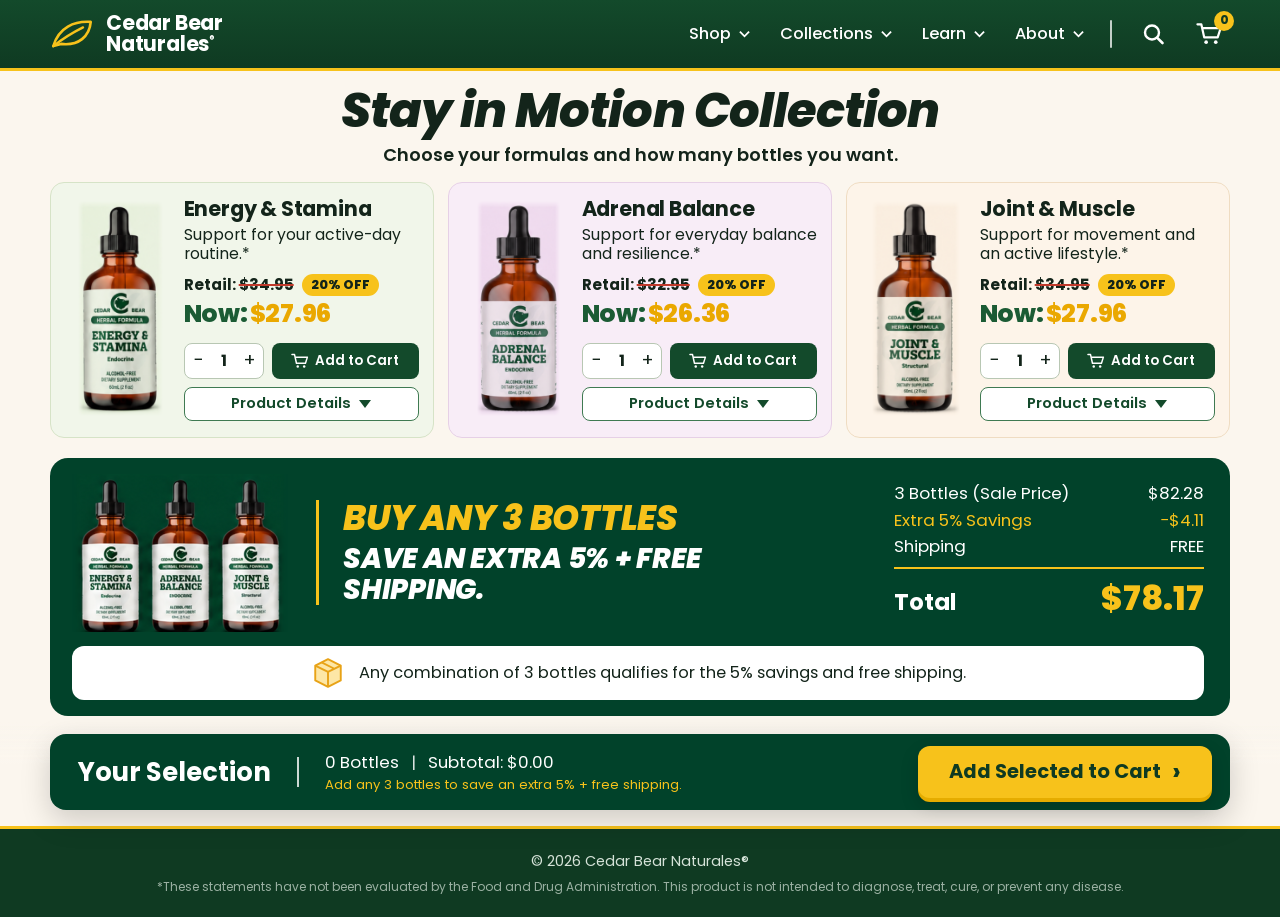
==== collection.html @ e2e38e6c "Cedar Bear Naturales landing page and Stay in Motion collection page - Landing page with hero, produ" ====
<!doctype html>
<html lang="en">
<head>
<meta charset="utf-8">
<meta name="viewport" content="width=device-width, initial-scale=1">
<title>Stay in Motion Collection – Cedar Bear Naturales</title>
<meta name="description" content="Choose your Stay in Motion formulas and how many bottles you want. Buy any 3 bottles and save an extra 5% plus free shipping.">
<link rel="preconnect" href="https://fonts.googleapis.com">
<link rel="preconnect" href="https://fonts.gstatic.com" crossorigin>
<link href="https://fonts.googleapis.com/css2?family=Poppins:ital,wght@0,400;0,500;0,600;0,700;0,800;1,700;1,800&display=swap" rel="stylesheet">
<link rel="stylesheet" href="styles.css">
<link rel="stylesheet" href="collection.css">
</head>
<body class="shop-page">

<!-- ============ HEADER ============ -->
<header class="site-header shop-header">
  <div class="container header-inner">
    <a href="index.html" class="logo logo-stack" aria-label="Cedar Bear Naturales home">
      <svg class="logo-leaf" viewBox="0 0 40 28" aria-hidden="true">
        <path d="M3 25 C 8 8, 22 2, 37 3 C 36 16, 26 25, 10 23 Z" fill="none" stroke="currentColor" stroke-width="2.4" stroke-linejoin="round"/>
        <path d="M3 25 C 12 18, 20 13, 30 8" fill="none" stroke="currentColor" stroke-width="2.2" stroke-linecap="round"/>
      </svg>
      <span>Cedar Bear<br>Naturales<sup>®</sup></span>
    </a>

    <nav id="main-nav" class="main-nav" aria-label="Main">
      <ul>
        <li class="has-dropdown">
          <button class="nav-link" aria-expanded="false">Shop <svg class="chev" viewBox="0 0 12 8" aria-hidden="true"><path d="M1 1.5l5 5 5-5" fill="none" stroke="currentColor" stroke-width="2"/></svg></button>
          <ul class="dropdown">
            <li><a href="#collection-top">All Products</a></li>
            <li><a href="#energy" data-open="energy">Energy &amp; Stamina</a></li>
            <li><a href="#adrenal" data-open="adrenal">Adrenal Balance</a></li>
            <li><a href="#joint" data-open="joint">Joint &amp; Muscle</a></li>
          </ul>
        </li>
        <li class="has-dropdown">
          <button class="nav-link" aria-expanded="false">Collections <svg class="chev" viewBox="0 0 12 8" aria-hidden="true"><path d="M1 1.5l5 5 5-5" fill="none" stroke="currentColor" stroke-width="2"/></svg></button>
          <ul class="dropdown">
            <li><a href="#collection-top">Stay in Motion</a></li>
            <li><a href="index.html#products">Active-Day Favorites</a></li>
            <li><a href="#bundle">Bundle &amp; Save</a></li>
          </ul>
        </li>
        <li class="has-dropdown">
          <button class="nav-link" aria-expanded="false">Learn <svg class="chev" viewBox="0 0 12 8" aria-hidden="true"><path d="M1 1.5l5 5 5-5" fill="none" stroke="currentColor" stroke-width="2"/></svg></button>
          <ul class="dropdown">
            <li><a href="#energy" data-open="energy">Ingredients &amp; Suggested Use</a></li>
            <li><a href="#bundle">How the 3-Bottle Bundle Works</a></li>
          </ul>
        </li>
        <li class="has-dropdown">
          <button class="nav-link" aria-expanded="false">About <svg class="chev" viewBox="0 0 12 8" aria-hidden="true"><path d="M1 1.5l5 5 5-5" fill="none" stroke="currentColor" stroke-width="2"/></svg></button>
          <ul class="dropdown">
            <li><a href="index.html#about">Our Story</a></li>
            <li><a href="index.html">Home</a></li>
          </ul>
        </li>
      </ul>
    </nav>

    <div class="header-actions">
      <span class="header-divider" aria-hidden="true"></span>
      <button class="icon-btn search-toggle" id="search-toggle" aria-label="Search products" aria-expanded="false" aria-controls="search-bar">
        <svg viewBox="0 0 24 24" aria-hidden="true"><circle cx="10.5" cy="10.5" r="7" fill="none" stroke="currentColor" stroke-width="2.4"/><path d="M15.8 15.8L21 21" stroke="currentColor" stroke-width="2.6" stroke-linecap="round"/></svg>
      </button>
      <button class="icon-btn cart-toggle" id="cart-toggle" aria-label="Cart, 0 items" aria-expanded="false" aria-controls="mini-cart">
        <svg viewBox="0 0 28 24" aria-hidden="true"><path d="M1.5 2h4l3 13.5h14l3-9.5H7.2" fill="none" stroke="currentColor" stroke-width="2.3" stroke-linejoin="round" stroke-linecap="round"/><circle cx="10.5" cy="20.5" r="1.9" fill="currentColor"/><circle cx="20.5" cy="20.5" r="1.9" fill="currentColor"/></svg>
        <span class="cart-count" id="cart-count">0</span>
      </button>
      <button class="menu-toggle" aria-label="Open menu" aria-expanded="false" aria-controls="main-nav">
        <span></span><span></span><span></span>
      </button>
    </div>
  </div>

  <!-- Search bar -->
  <div class="search-bar" id="search-bar" hidden>
    <div class="container search-inner">
      <svg viewBox="0 0 24 24" aria-hidden="true"><circle cx="10.5" cy="10.5" r="7" fill="none" stroke="currentColor" stroke-width="2.4"/><path d="M15.8 15.8L21 21" stroke="currentColor" stroke-width="2.6" stroke-linecap="round"/></svg>
      <input type="search" id="search-input" placeholder="Search formulas or ingredients (e.g. turmeric, ginkgo)…" aria-label="Search formulas or ingredients">
      <button class="search-close" id="search-close" aria-label="Close search">×</button>
    </div>
  </div>

  <!-- Mini cart -->
  <div class="mini-cart" id="mini-cart" hidden>
    <div class="mc-head">
      <strong>Your Cart</strong>
      <button class="mc-close" id="mc-close" aria-label="Close cart">×</button>
    </div>
    <ul class="mc-list" id="mc-list"></ul>
    <p class="mc-empty" id="mc-empty">Your cart is empty.</p>
    <div class="mc-totals" id="mc-totals"></div>
    <button class="btn btn-yellow mc-checkout" id="mc-checkout">Checkout <span class="arrow">›</span></button>
  </div>
</header>

<main id="collection-top">
  <!-- ============ INTRO ============ -->
  <section class="shop-intro container">
    <h1>Stay in Motion Collection</h1>
    <p>Choose your formulas and how many bottles you want.</p>
  </section>

  <!-- ============ PRODUCTS ============ -->
  <div class="shop-grid container" id="shop-grid">

    <!-- Energy & Stamina -->
    <article class="shop-card tint-energy" id="energy" data-product="energy" data-col="1">
      <div class="sc-media"><img src="images/bottle-energy.png" alt="Energy &amp; Stamina herbal formula, 2 fl oz bottle" width="98" height="246"></div>
      <div class="sc-body">
        <h2 class="sc-title">Energy &amp; Stamina</h2>
        <p class="sc-short">Support for your active-day routine.*</p>
        <p class="sc-long">Alcohol-free herbal liquid formula made with Gotu Kola, Ginkgo, Guarana, Ashwagandha and other herbs.</p>
        <ul class="sc-specs">
          <li><b>Supports:</b> Exercise &amp; Endurance</li>
          <li><b>Body System:</b> Endocrine</li>
          <li><b>Action:</b> Activating</li>
        </ul>
        <div class="sc-price">
          <span class="sc-retail">Retail: <s>$34.95</s></span>
          <span class="off-pill">20% OFF</span>
          <span class="sc-now">Now:<b>$27.96</b></span>
        </div>
        <div class="sc-actions">
          <div class="stepper">
            <button type="button" class="step-minus" aria-label="Decrease Energy &amp; Stamina quantity">−</button>
            <input type="number" class="step-input" value="1" min="1" max="12" aria-label="Energy &amp; Stamina quantity">
            <button type="button" class="step-plus" aria-label="Increase Energy &amp; Stamina quantity">+</button>
          </div>
          <button type="button" class="btn add-btn">
            <svg viewBox="0 0 28 24" aria-hidden="true"><path d="M1.5 2h4l3 13.5h14l3-9.5H7.2" fill="none" stroke="currentColor" stroke-width="2.3" stroke-linejoin="round" stroke-linecap="round"/><circle cx="10.5" cy="20.5" r="1.9" fill="currentColor"/><circle cx="20.5" cy="20.5" r="1.9" fill="currentColor"/></svg>
            Add to Cart
          </button>
        </div>
        <button type="button" class="details-btn" aria-expanded="false" aria-controls="details-energy">Product Details <span class="tri" aria-hidden="true"></span></button>
      </div>
    </article>
    <section class="details-panel tint-energy" id="details-energy" data-col="1" aria-label="About Energy &amp; Stamina" hidden>
      <div class="dp-media"><img src="images/bottle-energy.png" alt="" width="98" height="246"></div>
      <div class="dp-body">
        <h3>About Energy &amp; Stamina</h3>
        <p class="dp-lead">Alcohol-free herbal liquid formula made with Gotu Kola, Ginkgo, Guarana, Ashwagandha, and other herbs.</p>
        <ul class="dp-specs">
          <li><b>Supports:</b> Exercise &amp; Endurance</li>
          <li><b>Body System:</b> Endocrine</li>
          <li><b>Action:</b> Activating</li>
          <li><b>Size:</b> 2 Fl Oz</li>
        </ul>
        <h4>Ingredients</h4>
        <p>Gotu Kola Herb; Ginkgo Leaf; Guarana Seed; Ashwagandha Root; Yerba Maté Leaf; Hawthorn Leaf; Green Tea Leaf; Eleuthero Root; Bupleurum Root; Tongkat Ali Root.</p>
        <h4 class="h4-sm">Other Ingredients</h4>
        <p>USP Grade Vegetable Glycerin, Purified Water.</p>
        <h4>Suggested Use</h4>
        <p>1.23 mL, 1 to 3 times daily, as needed. Shake well.</p>
        <h4 class="h4-sm">Note</h4>
        <p>Do not use while pregnant. Consult your healthcare provider if you are taking medication or have a medical condition.</p>
      </div>
    </section>

    <!-- Adrenal Balance -->
    <article class="shop-card tint-adrenal" id="adrenal" data-product="adrenal" data-col="2">
      <div class="sc-media"><img src="images/bottle-adrenal.png" alt="Adrenal Balance herbal formula, 2 fl oz bottle" width="102" height="266"></div>
      <div class="sc-body">
        <h2 class="sc-title">Adrenal Balance</h2>
        <p class="sc-short">Support for everyday balance and resilience.*</p>
        <p class="sc-long">Alcohol-free herbal liquid formula for the endocrine system.</p>
        <ul class="sc-specs">
          <li><b>Supports:</b> Stress</li>
          <li><b>Body System:</b> Endocrine/Adrenal</li>
          <li><b>Action:</b> Building</li>
        </ul>
        <div class="sc-price">
          <span class="sc-retail">Retail: <s>$32.95</s></span>
          <span class="off-pill">20% OFF</span>
          <span class="sc-now">Now:<b>$26.36</b></span>
        </div>
        <div class="sc-actions">
          <div class="stepper">
            <button type="button" class="step-minus" aria-label="Decrease Adrenal Balance quantity">−</button>
            <input type="number" class="step-input" value="1" min="1" max="12" aria-label="Adrenal Balance quantity">
            <button type="button" class="step-plus" aria-label="Increase Adrenal Balance quantity">+</button>
          </div>
          <button type="button" class="btn add-btn">
            <svg viewBox="0 0 28 24" aria-hidden="true"><path d="M1.5 2h4l3 13.5h14l3-9.5H7.2" fill="none" stroke="currentColor" stroke-width="2.3" stroke-linejoin="round" stroke-linecap="round"/><circle cx="10.5" cy="20.5" r="1.9" fill="currentColor"/><circle cx="20.5" cy="20.5" r="1.9" fill="currentColor"/></svg>
            Add to Cart
          </button>
        </div>
        <button type="button" class="details-btn" aria-expanded="false" aria-controls="details-adrenal">Product Details <span class="tri" aria-hidden="true"></span></button>
      </div>
    </article>
    <section class="details-panel tint-adrenal" id="details-adrenal" data-col="2" aria-label="About Adrenal Balance" hidden>
      <div class="dp-media"><img src="images/bottle-adrenal.png" alt="" width="102" height="266"></div>
      <div class="dp-body">
        <h3>About Adrenal Balance</h3>
        <p class="dp-lead">Alcohol-free herbal liquid formula for the endocrine system.</p>
        <ul class="dp-specs">
          <li><b>Supports:</b> Stress</li>
          <li><b>Body System:</b> Endocrine and Adrenal</li>
          <li><b>Action:</b> Building</li>
          <li><b>Size:</b> 2 Fl Oz</li>
        </ul>
        <h4>Ingredients</h4>
        <p>Astragalus Root; Wood Betony Herb; Ginkgo Leaf; Eleuthero Root; Gotu Kola Herb; Rhodiola Root; Licorice Root; Lavender Flower; Spearmint Leaf; Passionflower Leaf.</p>
        <h4 class="h4-sm">Other Ingredients</h4>
        <p>USP Grade Vegetable Glycerin, Purified Water.</p>
        <h4>Suggested Use</h4>
        <p>¼ tsp (1.23 mL) 1 to 3 times a day, or as needed. Shake well.</p>
        <h4 class="h4-sm">Note</h4>
        <p>Consult your healthcare provider before use if you are pregnant, nursing, taking medication, or have a medical condition.</p>
      </div>
    </section>

    <!-- Joint & Muscle -->
    <article class="shop-card tint-joint" id="joint" data-product="joint" data-col="3">
      <div class="sc-media"><img src="images/bottle-joint.png" alt="Joint &amp; Muscle herbal formula, 2 fl oz bottle" width="98" height="240"></div>
      <div class="sc-body">
        <h2 class="sc-title">Joint &amp; Muscle</h2>
        <p class="sc-short">Support for movement and an active lifestyle.*</p>
        <p class="sc-long">Builds Healthy Joint &amp; Muscle Tissues.</p>
        <ul class="sc-specs">
          <li><b>Body System:</b> Structural</li>
        </ul>
        <div class="sc-price">
          <span class="sc-retail">Retail: <s>$34.95</s></span>
          <span class="off-pill">20% OFF</span>
          <span class="sc-now">Now:<b>$27.96</b></span>
        </div>
        <div class="sc-actions">
          <div class="stepper">
            <button type="button" class="step-minus" aria-label="Decrease Joint &amp; Muscle quantity">−</button>
            <input type="number" class="step-input" value="1" min="1" max="12" aria-label="Joint &amp; Muscle quantity">
            <button type="button" class="step-plus" aria-label="Increase Joint &amp; Muscle quantity">+</button>
          </div>
          <button type="button" class="btn add-btn">
            <svg viewBox="0 0 28 24" aria-hidden="true"><path d="M1.5 2h4l3 13.5h14l3-9.5H7.2" fill="none" stroke="currentColor" stroke-width="2.3" stroke-linejoin="round" stroke-linecap="round"/><circle cx="10.5" cy="20.5" r="1.9" fill="currentColor"/><circle cx="20.5" cy="20.5" r="1.9" fill="currentColor"/></svg>
            Add to Cart
          </button>
        </div>
        <button type="button" class="details-btn" aria-expanded="false" aria-controls="details-joint">Product Details <span class="tri" aria-hidden="true"></span></button>
      </div>
    </article>
    <section class="details-panel tint-joint" id="details-joint" data-col="3" aria-label="About Joint &amp; Muscle" hidden>
      <div class="dp-media"><img src="images/bottle-joint.png" alt="" width="98" height="240"></div>
      <div class="dp-body">
        <h3>About Joint &amp; Muscle</h3>
        <p class="dp-lead">Builds Healthy Joint &amp; Muscle Tissues.</p>
        <ul class="dp-specs">
          <li><b>Supports:</b> Joint &amp; muscle tissue health</li>
          <li><b>Body System:</b> Structural</li>
          <li><b>Size:</b> 2 oz</li>
        </ul>
        <h4>Ingredients</h4>
        <p>Alfalfa Leaf; Stinging Nettle Leaf; Cat’s Claw Bark; Devil’s Claw Root; Turmeric Root; Horsetail Herb; Cornsilk; Fenugreek Seed; Cinnamon Cassia Bark; Yucca Root; Black Walnut Hull.</p>
        <h4 class="h4-sm">Other Ingredients</h4>
        <p>USP Grade Vegetable Glycerin, Purified Water.</p>
        <h4>Suggested Use</h4>
        <p>¼ tsp (1.23 mL) 2–3 times a day, or as needed. For best results, take 2–3 times daily for 2–3 weeks at a time. Shake well.</p>
      </div>
    </section>

    <p class="no-results" id="no-results" hidden>No formulas match your search.</p>
  </div>

  <!-- ============ BUNDLE OFFER ============ -->
  <section class="bundle container" id="bundle" aria-labelledby="bundle-title">
    <div class="bundle-box">
      <div class="bundle-trio"><img src="images/bottles-trio.png" alt="Energy &amp; Stamina, Adrenal Balance and Joint &amp; Muscle bottles" width="216" height="158"></div>
      <h2 class="bundle-copy" id="bundle-title">
        <span class="b1">Buy any 3 bottles<span class="b1-and"> and</span></span>
        <span class="b2">Save an extra 5% + free shipping.</span>
      </h2>
      <dl class="bundle-table">
        <div><dt>3 Bottles (Sale Price)</dt><dd>$82.28</dd></div>
        <div class="hl"><dt><span class="lbl-desk">Extra 5% Savings</span><span class="lbl-mob">Extra 5% Bundle Savings</span></dt><dd>−$4.11</dd></div>
        <div><dt>Shipping</dt><dd>FREE</dd></div>
        <div class="total"><dt>Total</dt><dd>$78.17</dd></div>
      </dl>
      <p class="bundle-note">
        <svg viewBox="0 0 32 32" aria-hidden="true"><path d="M16 3l12 6v14l-12 6-12-6V9z" fill="#fde7a6" stroke="#e8a317" stroke-width="1.8" stroke-linejoin="round"/><path d="M4 9l12 6 12-6M16 15v14M10 6l12 6" fill="none" stroke="#e8a317" stroke-width="1.8" stroke-linejoin="round"/></svg>
        <span>Any combination of 3 bottles qualifies for the <span class="lbl-mob">extra </span>5% savings and free shipping.</span>
      </p>
    </div>
  </section>

  <!-- ============ YOUR SELECTION ============ -->
  <div class="selection-wrap" id="selection">
    <div class="container">
      <div class="selection-bar">
        <svg class="sel-icon" viewBox="0 0 28 24" aria-hidden="true"><path d="M1.5 2h4l3 13.5h14l3-9.5H7.2" fill="none" stroke="currentColor" stroke-width="2" stroke-linejoin="round" stroke-linecap="round"/><circle cx="10.5" cy="20.5" r="1.8" fill="currentColor"/><circle cx="20.5" cy="20.5" r="1.8" fill="currentColor"/></svg>
        <div class="sel-text">
          <strong class="sel-title">Your Selection</strong>
          <span class="sel-summary" aria-live="polite"><span id="sel-count">0 Bottles</span><span class="sep">|</span>Subtotal: <span id="sel-subtotal">$0.00</span></span>
          <span class="sel-hint" id="sel-hint">Add any 3 bottles to save an extra 5% + free shipping.</span>
        </div>
        <button type="button" class="btn btn-yellow sel-btn" id="add-selected">
          <span class="lbl-desk">Add Selected to Cart</span><span class="lbl-mob">Add Selected Bottles to Cart</span> <span class="arrow">›</span>
        </button>
      </div>
    </div>
  </div>
</main>

<footer class="site-footer">
  <div class="container footer-inner">
    <span>© <span id="year"></span> Cedar Bear Naturales®</span>
    <small>*These statements have not been evaluated by the Food and Drug Administration. This product is not intended to diagnose, treat, cure, or prevent any disease.</small>
  </div>
</footer>

<div class="toast" id="toast" role="status" aria-live="polite"></div>

<script src="collection.js"></script>
</body>
</html>
---- styles.css ----
:root {
  --green-900: #0f3a22;
  --green-800: #134a2b;
  --green-700: #1b5b34;
  --green-600: #23703f;
  --yellow: #f7c21b;
  --yellow-dark: #e5ac00;
  --cream: #fbf6ee;
  --ink: #1d2a20;
  --muted: #3c4a40;
  --tint-green: #edf3e4;
  --tint-lavender: #f1eaf6;
  --tint-peach: #fbefe1;
  --radius: 18px;
  --shadow: 0 10px 30px rgba(20, 50, 30, .10);
}

*, *::before, *::after { box-sizing: border-box; }
html { scroll-behavior: smooth; }
body {
  margin: 0;
  font-family: "Poppins", system-ui, -apple-system, "Segoe UI", sans-serif;
  color: var(--ink);
  background: var(--cream);
  line-height: 1.45;
  -webkit-font-smoothing: antialiased;
}
img { max-width: 100%; display: block; }
button { font: inherit; cursor: pointer; }
a { color: inherit; }

.container { width: min(1180px, 100% - 32px); margin-inline: auto; }
.sr-only {
  position: absolute !important; width: 1px; height: 1px; padding: 0; margin: -1px;
  overflow: hidden; clip: rect(0 0 0 0); white-space: nowrap; border: 0;
}

/* ---------- Buttons ---------- */
.btn {
  display: inline-flex; align-items: center; justify-content: center; gap: .55em;
  border: 0; border-radius: 999px; font-weight: 700; text-decoration: none;
  transition: transform .18s ease, box-shadow .18s ease, background-color .18s ease;
  white-space: nowrap;
}
.btn .arrow { font-size: 1.35em; line-height: 0; transform: translateY(-1px); transition: transform .18s ease; }
.btn:hover .arrow { transform: translate(3px, -1px); }
.btn:focus-visible { outline: 3px solid var(--yellow); outline-offset: 3px; }

.btn-yellow {
  background: var(--yellow); color: var(--green-900);
  padding: .85em 1.8em; font-size: 1.05rem;
  box-shadow: 0 4px 0 var(--yellow-dark), 0 8px 18px rgba(0,0,0,.18);
}
.btn-yellow:hover { transform: translateY(-2px); background: #ffcd2e; }
.btn-lg { font-size: 1.25rem; padding: .75em 2em; }

.btn-dark {
  background: var(--green-800); color: #fff;
  padding: .62em 1.5em; font-size: .92rem;
}
.btn-dark:hover { background: var(--green-600); transform: translateY(-2px); box-shadow: 0 6px 14px rgba(19,74,43,.3); }

/* ---------- Header ---------- */
.site-header {
  position: sticky; top: 0; z-index: 50;
  background: linear-gradient(180deg, var(--green-800), var(--green-900));
  border-bottom: 3px solid var(--yellow);
  color: #fff;
}
.header-inner { display: flex; align-items: center; justify-content: space-between; height: 68px; }
.logo { display: inline-flex; align-items: center; gap: 12px; text-decoration: none; }
.logo-leaf { width: 38px; height: 28px; color: var(--yellow); flex: none; }
.logo span { font-size: 1.5rem; font-weight: 700; letter-spacing: -.01em; }
.logo sup { font-size: .5em; font-weight: 500; }

.main-nav > ul { list-style: none; margin: 0; padding: 0; display: flex; gap: 36px; }
.nav-link {
  display: inline-flex; align-items: center; gap: 8px;
  background: none; border: 0; color: #fff; padding: 8px 0;
  font-size: 1.02rem; font-weight: 500; text-decoration: none;
  position: relative;
}
.nav-link::after {
  content: ""; position: absolute; left: 0; right: 0; bottom: 2px; height: 2px;
  background: var(--yellow); transform: scaleX(0); transform-origin: left; transition: transform .2s ease;
}
.nav-link:hover::after, .has-dropdown.open > .nav-link::after { transform: scaleX(1); }
.chev { width: 11px; height: 8px; transition: transform .2s ease; }
.has-dropdown { position: relative; }
.has-dropdown.open .chev { transform: rotate(180deg); }

.dropdown {
  list-style: none; margin: 0; padding: 8px;
  position: absolute; top: calc(100% + 12px); left: 50%;
  min-width: 220px; background: #fff; color: var(--ink);
  border-radius: 12px; box-shadow: 0 16px 40px rgba(0,0,0,.18);
  opacity: 0; visibility: hidden; transform: translate(-50%, -6px);
  transition: opacity .18s ease, transform .18s ease, visibility .18s;
}
.dropdown::before {
  content: ""; position: absolute; top: -6px; left: 50%; width: 12px; height: 12px;
  background: #fff; transform: translateX(-50%) rotate(45deg);
}
.has-dropdown.open .dropdown { opacity: 1; visibility: visible; transform: translate(-50%, 0); }
.dropdown a {
  display: block; padding: 10px 14px; border-radius: 8px; text-decoration: none;
  font-size: .95rem; font-weight: 500; position: relative;
}
.dropdown a:hover, .dropdown a:focus-visible { background: var(--tint-green); color: var(--green-800); outline: none; }

.menu-toggle {
  display: none; width: 44px; height: 44px; border: 0; background: transparent; padding: 10px;
  flex-direction: column; justify-content: space-between;
}
.menu-toggle span { display: block; height: 3px; border-radius: 2px; background: #fff; transition: transform .2s, opacity .2s; }
.menu-toggle[aria-expanded="true"] span:nth-child(1) { transform: translateY(9.5px) rotate(45deg); }
.menu-toggle[aria-expanded="true"] span:nth-child(2) { opacity: 0; }
.menu-toggle[aria-expanded="true"] span:nth-child(3) { transform: translateY(-9.5px) rotate(-45deg); }

/* ---------- Hero ---------- */
.hero { position: relative; background: var(--green-900); }
.hero-banner { position: relative; }
.hero-banner img { width: 100%; height: auto; }
.hero-hotspot {
  position: absolute; left: 56.2%; top: 75.5%; width: 30.5%; height: 17%;
  border-radius: 999px; transition: box-shadow .2s ease, background-color .2s ease;
}
.hero-hotspot:hover { background: rgba(255,255,255,.12); box-shadow: 0 6px 20px rgba(0,0,0,.25); }
.hero-hotspot:focus-visible { outline: 3px solid #fff; outline-offset: 2px; }
.hero-mobile { display: none; }
.hero-wave { display: none; }

/* ---------- Products ---------- */
.products { padding: 34px 0 30px; }
.section-heading { display: flex; align-items: center; gap: 28px; justify-content: center; }
.section-heading h2 {
  margin: 0; font-size: clamp(1.6rem, 3.2vw, 2.35rem); font-weight: 800;
  color: var(--green-800); letter-spacing: -.01em; text-align: center;
}
.rule { flex: 1; max-width: 220px; height: 2px; background: var(--yellow); border-radius: 2px; }
.section-sub { text-align: center; margin: 4px 0 26px; font-size: 1.18rem; font-weight: 500; color: var(--ink); }

.product-grid { display: grid; grid-template-columns: repeat(3, 1fr); gap: 16px; }
.product-card {
  display: grid; grid-template-columns: 46% 1fr; align-items: center;
  border-radius: var(--radius); padding: 22px 18px 22px 10px; min-height: 210px;
  box-shadow: 0 2px 0 rgba(0,0,0,.03);
  transition: transform .25s ease, box-shadow .25s ease;
}
.product-card:hover { transform: translateY(-4px); box-shadow: var(--shadow); }
.tint-green { background: linear-gradient(135deg, #f0f5e8, #e5eed9); }
.tint-lavender { background: linear-gradient(135deg, #f5eff9, #ebe1f3); }
.tint-peach { background: linear-gradient(135deg, #fdf4ea, #f9e8d4); }

.product-media { position: relative; display: flex; justify-content: center; align-items: flex-end; height: 100%; min-height: 190px; }
.deco { position: absolute; left: 0; right: 0; bottom: 0; width: 100%; height: auto; z-index: 0; }
/* All bottles share one height so the three product images line up */
.bottle { position: relative; height: 262px; }
.bottle img {
  height: 100%; width: auto; max-width: none; mix-blend-mode: multiply; transition: transform .3s ease;
  /* soften only the outermost edge of each photo's light backdrop */
  -webkit-mask-image: linear-gradient(90deg, transparent 0, #000 5%, #000 95%, transparent 100%), linear-gradient(180deg, transparent 0, #000 3%, #000 96%, transparent 100%);
  -webkit-mask-composite: source-in;
  mask-image: linear-gradient(90deg, transparent 0, #000 5%, #000 95%, transparent 100%), linear-gradient(180deg, transparent 0, #000 3%, #000 96%, transparent 100%);
  mask-composite: intersect;
}
.product-card:hover .bottle img { transform: translateY(-4px); }

.product-info { position: relative; padding-left: 16px; z-index: 1; }
.product-info::before {
  content: ""; position: absolute; left: 0; top: 4px; bottom: 50%; width: 2px; background: var(--yellow); border-radius: 2px;
}
.product-info h3 { margin: 0 0 6px; font-size: 1.55rem; line-height: 1.08; font-weight: 800; color: var(--green-800); letter-spacing: -.01em; }
.desc { margin: 0 0 12px; font-size: .95rem; color: var(--ink); }
.price-row { display: flex; align-items: center; gap: 10px; flex-wrap: wrap; margin-bottom: 8px; }
.retail { font-size: .95rem; }
.retail s { font-weight: 700; text-decoration-thickness: 2px; }
.badge {
  display: inline-block; background: var(--yellow); color: var(--green-900);
  font-weight: 800; font-size: .82rem; padding: 3px 10px; transform: rotate(-4deg) skewX(-6deg);
  clip-path: polygon(3% 8%, 100% 0, 97% 92%, 0 100%);
}
.now {
  display: inline-block; background: var(--green-800); color: #fff; border-radius: 999px;
  padding: 4px 16px; font-weight: 700; font-size: 1.05rem; margin-bottom: 12px;
}
.now strong { color: var(--yellow); font-size: 1.2em; font-weight: 800; }
.product-info .btn-dark { display: flex; width: fit-content; }

/* ---------- Collection ---------- */
.collection { padding: 10px 0 40px; }
.collection-banner {
  position: relative; overflow: hidden; border-radius: 24px;
  background: linear-gradient(180deg, #1d6334 0%, #1a5a30 55%, #134a2b 100%);
  min-height: 160px; display: grid; place-items: center; text-align: center; padding: 26px 16px 30px;
  box-shadow: var(--shadow);
}
.collection-art { position: absolute; inset: auto 0 0 0; width: 100%; height: 100%; }
.trees { position: absolute; bottom: 0; height: 92%; width: auto; }
.trees-left { left: -10px; }
.trees-right { right: -10px; }
.collection-content { position: relative; z-index: 1; }
.collection h2 {
  margin: 0 0 16px; color: #fff; font-style: italic; font-weight: 700;
  font-size: clamp(1.35rem, 3vw, 2.1rem); letter-spacing: -.01em; text-shadow: 0 2px 6px rgba(0,0,0,.25);
}

/* ---------- About / Footer ---------- */
.about { padding: 20px 0 50px; }
.about-inner { max-width: 760px; text-align: center; }
.about h2 { color: var(--green-800); font-weight: 800; font-size: 1.6rem; margin: 0 0 10px; }
.about p { color: var(--muted); margin: 0; font-size: 1.02rem; }
.site-footer { background: var(--green-900); color: #d6e3d9; padding: 22px 0; border-top: 3px solid var(--yellow); }
.footer-inner { display: flex; flex-direction: column; gap: 6px; text-align: center; font-size: .9rem; }
.footer-inner small { opacity: .7; font-size: .75rem; }

/* ---------- Modal ---------- */
.modal { position: fixed; inset: 0; z-index: 100; display: grid; place-items: center; padding: 16px; }
.modal[hidden] { display: none; }
.modal-backdrop { position: absolute; inset: 0; background: rgba(10,30,18,.6); animation: fade .2s ease; }
.modal-dialog {
  position: relative; background: #fff; border-radius: 22px; width: min(760px, 100%);
  max-height: calc(100vh - 32px); overflow: auto;
  display: grid; grid-template-columns: 42% 1fr; animation: pop .25s ease;
}
.modal-close {
  position: absolute; top: 10px; right: 12px; width: 38px; height: 38px; border-radius: 50%;
  border: 0; background: #f0f0ec; font-size: 1.5rem; line-height: 1; z-index: 2;
}
.modal-close:hover { background: var(--yellow); }
.modal-media { display: grid; place-items: center; padding: 30px 10px; border-radius: 22px 0 0 22px; }
.modal-media .bottle { height: 340px; }
.modal-body { padding: 34px 30px 30px; }
.modal-tag { display: inline-block; font-size: .75rem; font-weight: 700; letter-spacing: .08em; color: var(--green-600); text-transform: uppercase; }
.modal-body h3 { margin: 4px 0 8px; font-size: 1.9rem; font-weight: 800; color: var(--green-800); line-height: 1.1; }
.modal-body p { margin: 0 0 12px; color: var(--muted); }
.modal-points { margin: 0 0 16px; padding: 0; list-style: none; display: grid; gap: 6px; font-size: .92rem; }
.modal-points li { display: flex; gap: 8px; }
.modal-points li::before { content: "✓"; color: var(--green-600); font-weight: 800; }
.qty-row { display: flex; gap: 12px; align-items: center; flex-wrap: wrap; }
.qty { display: inline-flex; align-items: center; border: 2px solid #dfe5dc; border-radius: 999px; overflow: hidden; }
.qty button { width: 38px; height: 42px; border: 0; background: transparent; font-size: 1.2rem; }
.qty button:hover { background: var(--tint-green); }
.qty input { width: 40px; text-align: center; border: 0; font: inherit; font-weight: 700; -moz-appearance: textfield; }
.qty input::-webkit-inner-spin-button, .qty input::-webkit-outer-spin-button { -webkit-appearance: none; }

.toast {
  position: fixed; left: 50%; bottom: 24px; transform: translate(-50%, 140%);
  background: var(--green-800); color: #fff; padding: 12px 22px; border-radius: 999px;
  font-weight: 600; box-shadow: 0 10px 30px rgba(0,0,0,.25); z-index: 120; visibility: hidden;
  transition: transform .3s ease, visibility .3s; max-width: calc(100% - 32px);
}
.toast.show { transform: translate(-50%, 0); visibility: visible; }

@keyframes fade { from { opacity: 0; } }
@keyframes pop { from { opacity: 0; transform: translateY(12px) scale(.98); } }

/* ---------- Responsive ---------- */
@media (max-width: 1080px) {
  .product-grid { grid-template-columns: 1fr 1fr; }
  .product-card:last-child { grid-column: 1 / -1; max-width: 560px; justify-self: center; width: 100%; }
}

@media (max-width: 760px) {
  .header-inner { height: 60px; }
  .logo span { font-size: 1.2rem; }
  .logo-leaf { width: 32px; }
  .menu-toggle { display: flex; }
  .main-nav {
    position: absolute; top: 100%; left: 0; right: 0;
    background: var(--green-900); border-bottom: 3px solid var(--yellow);
    max-height: 0; overflow: hidden; transition: max-height .3s ease;
  }
  .main-nav.open { max-height: 80vh; overflow: auto; }
  .main-nav > ul { flex-direction: column; gap: 0; padding: 8px 16px 16px; }
  .nav-link { width: 100%; justify-content: space-between; padding: 14px 0; border-bottom: 1px solid rgba(255,255,255,.1); }
  .nav-link::after { display: none; }
  .dropdown {
    position: static; transform: none; min-width: 0; box-shadow: none; background: transparent; color: #fff;
    opacity: 1; visibility: visible; display: none; padding: 4px 0 8px 12px;
  }
  .dropdown::before { display: none; }
  .has-dropdown.open .dropdown { display: block; transform: none; }
  .dropdown a:hover, .dropdown a:focus-visible { background: rgba(255,255,255,.08); color: var(--yellow); }

  .container { width: calc(100% - 24px); }

  /* Hero: photo with headline laid over the right side (mobile design) */
  .hero-banner { display: none; }
  .hero-mobile { display: block; position: relative; height: 292px; overflow: hidden; }
  .hm-photo { position: absolute; inset: 0; width: 100%; height: 100%; max-width: none; object-fit: cover; object-position: 100% 0; }
  .hero-mobile::after {
    content: ""; position: absolute; inset: 0; pointer-events: none;
    background:
      linear-gradient(90deg, rgba(8,35,20,0) 28%, rgba(8,35,20,.5) 52%, rgba(8,35,20,.72) 100%),
      linear-gradient(180deg, rgba(8,35,20,0) 62%, rgba(8,35,20,.55) 100%);
  }
  .hm-copy { position: absolute; z-index: 1; top: 14px; right: 10px; width: 57%; color: #fff; text-align: center; }
  .brush-tag {
    display: inline-block; background: var(--yellow); color: var(--green-900);
    font-weight: 800; font-style: italic; font-size: .98rem; padding: 3px 14px;
    transform: rotate(-3deg); clip-path: polygon(2% 10%, 100% 0, 98% 88%, 0 100%);
  }
  .hm-title {
    margin: 6px 0 6px; font-size: 1.9rem; line-height: 1.02; font-weight: 800; font-style: italic;
    letter-spacing: -.02em; text-shadow: 0 2px 8px rgba(0,0,0,.35);
  }
  .underline { background: linear-gradient(transparent 84%, var(--yellow) 84%, var(--yellow) 96%, transparent 96%); }
  .hm-sub { margin: 0; font-size: .84rem; line-height: 1.35; color: #fff; text-shadow: 0 1px 4px rgba(0,0,0,.4); }
  .hm-cta {
    position: absolute; z-index: 1; left: 0; right: 0; bottom: 18px; margin: auto; width: fit-content;
    font-size: 1rem; padding: .7em 1.5em;
  }
  .hero-wave {
    display: block; height: 18px; margin-top: -18px; position: relative; z-index: 2;
    background: url("data:image/svg+xml,%3Csvg xmlns='http://www.w3.org/2000/svg' viewBox='0 0 400 18' preserveAspectRatio='none'%3E%3Cpath d='M0 14 Q200 -2 400 14 L400 18 L0 18Z' fill='%23fbf6ee'/%3E%3Cpath d='M0 14 Q200 -2 400 14' fill='none' stroke='%23f7c21b' stroke-width='3.5'/%3E%3C/svg%3E") center / 100% 100% no-repeat;
  }

  /* Products: compact horizontal cards */
  .products { padding: 18px 0 18px; }
  .section-heading .rule { display: none; }
  .section-heading h2 { font-size: clamp(1.15rem, 5.6vw, 1.6rem); letter-spacing: -.02em; }
  .section-sub { display: flex; align-items: center; justify-content: center; gap: 10px; font-size: .95rem; margin: 2px 0 14px; }
  .section-sub::before, .section-sub::after { content: ""; flex: 1; max-width: 48px; height: 2px; background: var(--yellow); }
  .product-grid { grid-template-columns: 1fr; gap: 10px; }
  .product-card:last-child { max-width: none; }
  .product-card { grid-template-columns: 34% 1fr; min-height: 0; padding: 10px 10px 10px 4px; border-radius: 14px; }
  .product-card:hover { transform: none; }
  .product-media { min-height: 0; }
  .bottle { height: 150px; }
  .product-info { padding-left: 4px; display: flex; flex-wrap: wrap; align-items: center; column-gap: 5px; row-gap: 6px; }
  .product-info::before { display: none; }
  .product-info h3, .product-info .desc, .product-info .price-row { flex-basis: 100%; }
  .product-info h3 { font-size: 1.22rem; margin-bottom: 2px; }
  .product-info h3 br { display: none; }
  .desc { font-size: .86rem; line-height: 1.25; margin-bottom: 6px; }
  .price-row { margin-bottom: 6px; gap: 8px; }
  .retail { font-size: .8rem; }
  .badge { font-size: .72rem; padding: 2px 8px; }
  .now { font-size: .78rem; padding: 4px 9px; margin: 0; white-space: nowrap; }
  .product-info .btn-dark { font-size: .7rem; padding: .55em .8em; }

  .collection { padding: 4px 0 24px; }
  .collection-banner { min-height: 128px; padding: 18px 12px 22px; border-radius: 16px; }
  .collection h2 { font-size: 1.22rem; font-style: normal; margin-bottom: 12px; }
  .btn-lg { font-size: 1.02rem; padding: .65em 1.6em; }
  .trees { height: 60%; opacity: .7; }

  .modal-dialog { grid-template-columns: 1fr; }
  .modal-media { border-radius: 22px 22px 0 0; padding: 24px 10px 10px; }
  .modal-media .bottle { height: 260px; }
  .modal-body { padding: 20px 20px 24px; }
}

@media (max-width: 360px) {
  .hm-title { font-size: 1.8rem; }
  .hm-cta { font-size: .9rem; }
  .bottle { height: 130px; }
}

@media (prefers-reduced-motion: reduce) {
  *, *::before, *::after { transition: none !important; animation: none !important; }
  html { scroll-behavior: auto; }
}

/* ---------- Large desktop (tuned for 1920×1080) ---------- */
@media (min-width: 1500px) {
  .container { width: min(1840px, 100% - 64px); }

  .header-inner { height: 88px; }
  .logo { gap: 16px; }
  .logo-leaf { width: 52px; height: 38px; }
  .logo span { font-size: 2.1rem; }
  .main-nav > ul { gap: 56px; }
  .nav-link { font-size: 1.3rem; gap: 10px; }
  .chev { width: 14px; height: 10px; }
  .dropdown { min-width: 260px; }
  .dropdown a { font-size: 1.08rem; padding: 12px 16px; }

  .products { padding: 52px 0 40px; }
  .section-heading { gap: 48px; }
  .section-heading h2 { font-size: 3.6rem; }
  .rule { max-width: 480px; height: 3px; }
  .section-sub { font-size: 1.75rem; margin: 6px 0 40px; }

  .product-grid { gap: 28px; }
  .product-card { min-height: 380px; padding: 36px 32px 36px 16px; border-radius: 26px; }
  .product-media { min-height: 330px; }
  .bottle { height: 420px; }
  .product-info { padding-left: 26px; }
  .product-info::before { width: 3px; }
  .product-info h3 { font-size: 2.6rem; margin-bottom: 10px; }
  .desc { font-size: 1.4rem; margin-bottom: 18px; }
  .price-row { gap: 14px; margin-bottom: 12px; }
  .retail { font-size: 1.4rem; }
  .badge { font-size: 1.2rem; padding: 4px 14px; }
  .now { font-size: 1.55rem; padding: 6px 24px; margin-bottom: 18px; }
  .btn-dark { font-size: 1.3rem; padding: .62em 1.7em; }

  .collection { padding: 16px 0 60px; }
  .collection-banner { min-height: 270px; border-radius: 34px; padding: 40px 16px 46px; }
  .collection h2 { font-size: 3.4rem; margin-bottom: 24px; }
  .btn-lg { font-size: 1.8rem; }

  .about { padding: 30px 0 80px; }
  .about-inner { max-width: 1100px; }
  .about h2 { font-size: 2.4rem; }
  .about p { font-size: 1.35rem; }
  .site-footer { padding: 30px 0; }
  .footer-inner { font-size: 1.1rem; }
  .footer-inner small { font-size: .9rem; }
}
---- collection.css ----
/* =========================================================
   Stay in Motion Collection — sales page
   Loaded after styles.css (shares tokens, header, buttons, footer)
   ========================================================= */
:root {
  --forest: #01422a;
  --forest-2: #0b5a35;
  --gold: #eaa800;
  --title-ink: #13241a;
  --energy-bg: #f1f6ea;  --energy-bd: #d6e3c7;
  --adrenal-bg: #f8edf7; --adrenal-bd: #e6d0e6;
  --joint-bg: #fdf4e9;   --joint-bd: #efdcc2;
}
[hidden] { display: none !important; }

.tint-energy  { background: var(--energy-bg);  --bd: var(--energy-bd);  --tint: var(--energy-bg); }
.tint-adrenal { background: var(--adrenal-bg); --bd: var(--adrenal-bd); --tint: var(--adrenal-bg); }
.tint-joint   { background: var(--joint-bg);   --bd: var(--joint-bd);   --tint: var(--joint-bg); }

/* Product photos: blend their light backdrop into the card tint */
.sc-media img, .dp-media img {
  width: auto; max-width: none; mix-blend-mode: multiply;
  -webkit-mask-image: linear-gradient(90deg, transparent 0, #000 6%, #000 94%, transparent 100%), linear-gradient(180deg, transparent 0, #000 3%, #000 97%, transparent 100%);
  -webkit-mask-composite: source-in;
  mask-image: linear-gradient(90deg, transparent 0, #000 6%, #000 94%, transparent 100%), linear-gradient(180deg, transparent 0, #000 3%, #000 97%, transparent 100%);
  mask-composite: intersect;
}

/* ---------- Header additions ---------- */
.shop-header { position: sticky; }
.shop-header .header-inner { gap: 16px; }
.logo-stack span { font-size: 1.28rem; line-height: 1.02; }
.logo-stack .logo-leaf { width: 44px; height: 32px; }
.shop-header .main-nav { margin-left: auto; }
.shop-header .main-nav > ul { gap: 30px; }
.header-actions { display: flex; align-items: center; gap: 14px; margin-left: 10px; }
.header-divider { width: 2px; height: 28px; background: rgba(255,255,255,.75); border-radius: 2px; margin-right: 6px; }
.icon-btn {
  position: relative; display: grid; place-items: center; width: 42px; height: 42px;
  border: 0; background: transparent; color: #fff; border-radius: 10px; transition: background-color .15s;
}
.icon-btn:hover, .icon-btn[aria-expanded="true"] { background: rgba(255,255,255,.1); }
.icon-btn:focus-visible { outline: 3px solid var(--yellow); outline-offset: 2px; }
.icon-btn svg { width: 27px; height: 24px; }
.cart-count {
  position: absolute; top: -2px; right: -4px; min-width: 20px; height: 20px; padding: 0 5px;
  border-radius: 999px; background: var(--yellow); color: var(--green-900);
  font-size: .72rem; font-weight: 800; display: grid; place-items: center; line-height: 1;
}
.cart-count.bump { animation: bump .45s ease; }
@keyframes bump { 40% { transform: scale(1.45); } }

.search-bar { background: #fff; color: var(--ink); border-top: 1px solid #e6ece2; box-shadow: 0 10px 20px rgba(0,0,0,.08); }
.search-inner { display: flex; align-items: center; gap: 12px; height: 60px; }
.search-inner svg { width: 22px; height: 22px; color: var(--green-700); flex: none; }
.search-inner input { flex: 1; border: 0; font: inherit; font-size: 1.05rem; outline: none; background: transparent; color: var(--ink); }
.search-close { border: 0; background: #f0f2ee; width: 34px; height: 34px; border-radius: 50%; font-size: 1.3rem; line-height: 1; }

.mini-cart {
  position: absolute; right: max(16px, calc((100vw - 1180px) / 2)); top: calc(100% + 8px);
  width: min(360px, calc(100vw - 24px)); background: #fff; color: var(--ink);
  border-radius: 16px; box-shadow: 0 20px 50px rgba(0,0,0,.25); padding: 16px; z-index: 70;
  animation: pop .2s ease;
}
.mc-head { display: flex; justify-content: space-between; align-items: center; margin-bottom: 8px; font-size: 1.1rem; }
.mc-close { border: 0; background: #f0f2ee; width: 32px; height: 32px; border-radius: 50%; font-size: 1.25rem; line-height: 1; }
.mc-list { list-style: none; margin: 0; padding: 0; }
.mc-list li { display: grid; grid-template-columns: 1fr auto auto; gap: 10px; align-items: center; padding: 10px 0; border-bottom: 1px solid #edf0ea; font-size: .92rem; }
.mc-list .mc-name { font-weight: 600; }
.mc-list .mc-qty { color: #5b6a60; }
.mc-remove { border: 0; background: none; color: #a33; font-size: .8rem; text-decoration: underline; padding: 0; }
.mc-empty { margin: 8px 0 12px; color: #5b6a60; }
.mc-totals { font-size: .92rem; margin: 10px 0 14px; }
.mc-totals div { display: flex; justify-content: space-between; padding: 2px 0; }
.mc-totals .save { color: var(--green-600); font-weight: 600; }
.mc-totals .grand { font-weight: 800; font-size: 1.1rem; border-top: 1px solid #e3e8df; margin-top: 6px; padding-top: 8px; }
.mc-checkout { width: 100%; }

/* ---------- Intro ---------- */
.shop-intro { text-align: center; padding: 14px 0 14px; }
.shop-intro h1 {
  margin: 0; font-size: clamp(2rem, 4.2vw, 3rem); font-weight: 800; font-style: italic;
  color: var(--title-ink); letter-spacing: -.02em; line-height: 1.1;
}
.shop-intro p { margin: 4px 0 0; font-size: 1.12rem; font-weight: 600; color: var(--title-ink); }

/* ---------- Product grid ---------- */
.shop-grid { display: grid; grid-template-columns: repeat(3, minmax(0, 1fr)); column-gap: 14px; row-gap: 16px; align-items: start; }
.shop-card[data-col="1"] { grid-column: 1; grid-row: 1; }
.shop-card[data-col="2"] { grid-column: 2; grid-row: 1; }
.shop-card[data-col="3"] { grid-column: 3; grid-row: 1; }
.details-panel { grid-column: 1 / -1; grid-row: 2; }
.no-results { grid-column: 1 / -1; text-align: center; font-weight: 600; color: #5b6a60; margin: 10px 0; }

.shop-card {
  position: relative; display: grid; grid-template-columns: 35% minmax(0, 1fr); align-items: center; height: 100%; min-width: 0;
  border: 1.5px solid var(--bd); border-radius: 14px; padding: 14px 14px 16px 6px;
  transition: border-color .2s, box-shadow .2s;
}
.shop-card:hover { box-shadow: 0 8px 24px rgba(20,50,30,.08); }
.sc-media { display: flex; justify-content: center; align-self: center; }
.sc-media img { height: 215px; transition: height .3s ease, transform .3s ease; }
.shop-card:hover .sc-media img { transform: translateY(-3px); }

.sc-title { margin: 0 0 4px; font-size: 1.3rem; font-weight: 700; color: var(--title-ink); letter-spacing: -.01em; line-height: 1.15; }
.sc-short { margin: 0 0 10px; font-size: .98rem; line-height: 1.25; color: var(--title-ink); }
.sc-long, .sc-specs { display: none; }

.sc-price { display: flex; flex-wrap: wrap; align-items: center; column-gap: 8px; row-gap: 2px; }
.sc-retail { font-size: .95rem; font-weight: 700; color: var(--title-ink); }
.sc-retail s { text-decoration-color: #c0392b; text-decoration-thickness: 2px; }
.off-pill { background: var(--yellow); color: var(--title-ink); font-weight: 800; font-size: .8rem; padding: 2px 9px; border-radius: 999px; }
.sc-now { flex-basis: 100%; font-size: 1.55rem; font-weight: 800; color: var(--green-700); letter-spacing: -.01em; line-height: 1.3; }
.sc-now b { color: var(--gold); font-weight: 800; margin-left: 2px; }

.sc-actions { display: flex; gap: 8px; margin: 12px 0 8px; }
.stepper {
  display: inline-flex; align-items: center; height: 36px; background: #fff;
  border: 1.5px solid #b8c7b3; border-radius: 8px; overflow: hidden; flex: none;
}
.stepper button { width: 26px; height: 100%; border: 0; background: transparent; font-size: 1.15rem; color: var(--title-ink); }
.stepper button:hover { background: #eef3ea; }
.step-input { width: 26px; height: 100%; text-align: center; border: 0; font: inherit; font-weight: 700; color: var(--title-ink); -moz-appearance: textfield; background: transparent; }
.step-input::-webkit-inner-spin-button, .step-input::-webkit-outer-spin-button { -webkit-appearance: none; margin: 0; }
.add-btn {
  flex: 1; height: 36px; border-radius: 8px; background: var(--green-800); color: #fff;
  font-size: .84rem; font-weight: 600; padding: 0 8px; gap: 6px; min-width: 0;
}
.add-btn svg { width: 18px; height: 16px; flex: none; }
.add-btn:hover { background: var(--green-600); transform: translateY(-1px); }
.add-btn.added { background: var(--green-600); }

.details-btn {
  width: 100%; height: 34px; display: flex; align-items: center; justify-content: center; gap: 8px;
  background: #fff; border: 1.5px solid #3f7a52; border-radius: 8px; color: var(--green-800);
  font-size: .92rem; font-weight: 600; transition: background-color .15s;
}
.details-btn:hover { background: #f3f8f0; }
.details-btn:focus-visible, .add-btn:focus-visible, .stepper button:focus-visible { outline: 3px solid var(--yellow); outline-offset: 2px; }
.tri { width: 0; height: 0; border-left: 6px solid transparent; border-right: 6px solid transparent; border-top: 8px solid currentColor; transition: transform .2s; }
.details-btn[aria-expanded="true"] .tri { transform: rotate(180deg); }

/* Open card: dark outline + pointer down to the details panel */
.shop-card.is-open { border: 2px solid var(--forest-2); }
.shop-card.is-open::after {
  content: ""; position: absolute; left: 50%; bottom: -12px; width: 20px; height: 20px;
  background: var(--tint); border-right: 2px solid var(--forest-2); border-bottom: 2px solid var(--forest-2);
  transform: translateX(-50%) rotate(45deg); z-index: 2;
}

/* ---------- Details panel ---------- */
.details-panel {
  display: grid; grid-template-columns: 250px minmax(0, 1fr); gap: 26px; align-items: start; min-width: 0;
  border: 1.5px solid var(--bd); border-radius: 14px; padding: 22px 30px 22px 18px;
  animation: panelIn .28s ease;
}
@keyframes panelIn { from { opacity: 0; transform: translateY(-8px); } }
.dp-media { display: flex; justify-content: center; align-self: stretch; align-items: center; border-right: 2px solid #6f9e78; padding-right: 18px; }
.dp-media img { height: 270px; }
.dp-body h3 { margin: 0; font-size: 1.6rem; font-weight: 800; color: var(--title-ink); letter-spacing: -.01em; }
.dp-lead { margin: 2px 0 8px; font-size: .98rem; }
.dp-specs { list-style: none; margin: 0 0 4px; padding: 8px 0; border-top: 1px solid rgba(0,0,0,.14); border-bottom: 1px solid rgba(0,0,0,.14); font-size: .95rem; line-height: 1.5; }
.dp-specs b { font-weight: 700; }
.dp-body h4 { margin: 8px 0 0; padding-top: 4px; font-size: 1.25rem; font-weight: 700; color: var(--green-700); }
.dp-body h4.h4-sm { font-size: 1.08rem; border-top: 0; padding-top: 0; margin-top: 4px; }
.dp-body h4:not(.h4-sm) { border-top: 1px solid rgba(0,0,0,.12); }
.dp-body p { margin: 0 0 2px; font-size: .95rem; line-height: 1.4; }

/* ---------- Bundle ---------- */
.bundle { margin-top: 20px; }
.bundle-box {
  display: grid; grid-template-columns: auto 1fr auto; grid-template-areas: "trio copy table" "note note note";
  align-items: center; column-gap: 28px; row-gap: 14px;
  background: var(--forest); color: #fff; border-radius: 18px; padding: 16px 26px 16px 22px;
  transition: box-shadow .3s;
}
.bundle-box.unlocked { box-shadow: 0 0 0 4px var(--yellow); }
.bundle-trio { grid-area: trio; }
.bundle-trio img { height: 158px; width: auto; max-width: none;
  -webkit-mask-image: linear-gradient(90deg, transparent 0, #000 5%, #000 95%, transparent 100%);
  mask-image: linear-gradient(90deg, transparent 0, #000 5%, #000 95%, transparent 100%); }
.bundle-copy {
  grid-area: copy; margin: 0; padding-left: 24px; border-left: 3px solid var(--yellow);
  font-style: italic; font-weight: 800; text-transform: uppercase; letter-spacing: -.01em; line-height: 1.1;
}
.b1 { display: block; color: var(--yellow); font-size: 2.15rem; margin-bottom: 6px; }
.b1-and { display: none; }
.b2 { display: block; font-size: 1.75rem; max-width: 380px; }
.bundle-table { grid-area: table; margin: 0; min-width: 310px; font-size: 1.05rem; }
.bundle-table div { display: flex; justify-content: space-between; gap: 20px; padding: 1px 0; }
.bundle-table dd { margin: 0; }
.bundle-table .hl { color: var(--yellow); }
.bundle-table .total { border-top: 2px solid var(--yellow); margin-top: 8px; padding-top: 6px; align-items: baseline; }
.bundle-table .total dt { font-size: 1.45rem; font-weight: 700; }
.bundle-table .total dd { font-size: 2.1rem; font-weight: 800; color: var(--yellow); }
.bundle-note {
  grid-area: note; margin: 0; display: flex; align-items: center; justify-content: center; gap: 14px;
  background: #fff; color: var(--title-ink); border-radius: 12px; padding: 10px 16px; font-size: 1.02rem; text-align: center;
}
.bundle-note svg { width: 34px; height: 34px; flex: none; }
.lbl-mob { display: none; }

/* ---------- Your Selection ---------- */
.selection-wrap { position: sticky; bottom: 0; z-index: 40; padding: 12px 0 16px; margin-top: 6px;
  background: linear-gradient(rgba(251,246,238,0), var(--cream) 40%); }
.selection-bar {
  display: flex; align-items: center; gap: 22px; background: var(--forest); color: #fff;
  border-radius: 16px; padding: 12px 18px 12px 28px; box-shadow: 0 10px 30px rgba(0,0,0,.18);
}
.selection-bar.pulse { animation: selPulse .6s ease; }
@keyframes selPulse { 40% { box-shadow: 0 0 0 5px var(--yellow), 0 10px 30px rgba(0,0,0,.18); } }
.sel-icon { display: none; }
.sel-text { flex: 1; display: grid; grid-template-columns: auto 1fr; column-gap: 26px; align-items: center; }
.sel-title { grid-row: 1 / 3; font-size: 1.6rem; font-weight: 700; padding-right: 26px; border-right: 2px solid rgba(255,255,255,.8); line-height: 1.2; }
.sel-summary { font-size: 1.05rem; }
.sel-summary .sep { margin: 0 12px; opacity: .85; }
.sel-hint { font-size: .82rem; color: var(--yellow); }
.sel-btn { font-size: 1.22rem; padding: .62em 1.6em; border-radius: 12px; }
.sel-btn.is-empty { cursor: default; }

/* ---------- Tablet ---------- */
@media (max-width: 900px) {
  .shop-header .main-nav > ul { gap: 20px; }
  .shop-card { grid-template-columns: 1fr; padding: 14px; }
  .sc-media img { height: 180px; }
  .bundle-box { grid-template-columns: auto 1fr; grid-template-areas: "trio copy" "table table" "note note"; }
  .bundle-table { min-width: 0; }
}

/* ---------- Mobile (folder 1 designs) ---------- */
@media (max-width: 760px) {
  body.shop-page { padding-bottom: 76px; }
  .logo-stack span { font-size: 1.08rem; }
  .logo-stack .logo-leaf { width: 0; height: 0; display: none; }
  .header-actions { margin-left: auto; gap: 4px; }
  .header-divider, .search-toggle { display: none; }
  .mini-cart { right: 12px; }

  .shop-intro { padding: 12px 0 10px; }
  .shop-intro h1 { font-style: normal; font-size: clamp(1.45rem, 7vw, 1.9rem); color: var(--green-800); }
  .shop-intro p { font-size: .8rem; margin-top: 0; }

  .shop-grid { grid-template-columns: 1fr; row-gap: 10px; }
  .shop-card[data-col], .details-panel { grid-column: 1; grid-row: auto; }

  .shop-card { grid-template-columns: 29% minmax(0, 1fr); align-items: start; padding: 10px 10px 12px 4px; height: auto; }
  .sc-body { min-width: 0; }
  .sc-media { align-self: center; }
  .sc-media img { height: 150px; }
  .sc-title { font-size: 1.12rem; font-weight: 800; text-transform: uppercase; color: var(--green-800); letter-spacing: .01em; margin-bottom: 2px; }
  .sc-short { display: none; }
  .sc-long { display: block; margin: 0; font-size: .8rem; line-height: 1.25; }
  .sc-specs { display: block; list-style: none; margin: 2px 0 6px; padding: 0; font-size: .8rem; line-height: 1.3; }
  .sc-price { flex-wrap: nowrap; column-gap: 6px; }
  .sc-retail { font-size: .78rem; white-space: nowrap; }
  .off-pill { font-size: .68rem; border-radius: 0; padding: 2px 8px; transform: rotate(-4deg) skewX(-6deg); clip-path: polygon(3% 8%, 100% 0, 97% 92%, 0 100%); white-space: nowrap; }
  .sc-now { flex-basis: auto; margin-left: auto; background: var(--green-800); color: #fff; border-radius: 999px; padding: 2px 8px; font-size: .76rem; white-space: nowrap; }
  .sc-now b { color: var(--yellow); font-size: 1.15em; margin-left: 4px; }
  .sc-actions { margin: 6px 0 6px; }
  .stepper { height: 32px; border-radius: 999px; border-color: var(--green-700); }
  .stepper button { width: 30px; }
  .step-input { width: 26px; }
  .add-btn { height: 32px; border-radius: 999px; font-size: .88rem; }
  .details-btn { height: 30px; border-radius: 999px; font-size: .85rem; border-color: var(--green-800); }

  .shop-card.is-open { border-radius: 14px 14px 0 0; border-bottom: 0; padding-bottom: 6px; border-width: 1.5px; border-color: var(--bd); }
  .shop-card.is-open::after { display: none; }
  .shop-card.is-open .sc-media img { height: 205px; }

  .details-panel {
    display: block; margin-top: -10px; border-top: 0; border-radius: 0 0 14px 14px; padding: 4px 8px 10px;
  }
  .dp-media { display: none; }
  .dp-body { background: #fff; border: 1px solid var(--bd); border-radius: 10px; padding: 10px 12px; }
  .dp-body h3 { font-size: 1.02rem; color: var(--green-800); font-weight: 700; }
  .dp-lead { font-size: .8rem; }
  .dp-specs { font-size: .8rem; line-height: 1.45; }
  .dp-body h4 { font-size: 1rem; }
  .dp-body h4.h4-sm { font-size: .82rem; }
  .dp-body p { font-size: .78rem; }

  .bundle { margin-top: 14px; }
  .bundle-box {
    grid-template-columns: 44% 1fr; grid-template-areas: "copy copy" "trio table" "note note";
    column-gap: 10px; row-gap: 10px; padding: 12px 10px 10px; border-radius: 14px;
  }
  .bundle-copy { border: 0; padding: 0; text-align: center; }
  .b1 { display: inline-block; background: var(--yellow); color: var(--green-900); font-size: 1.08rem; padding: 2px 16px; margin-bottom: 4px;
        clip-path: polygon(2% 10%, 100% 0, 98% 88%, 0 100%); }
  .b1-and { display: inline; }
  .b2 { font-size: 1.22rem; max-width: none; }
  .bundle-trio img { width: 100%; height: auto; }
  .bundle-table { font-size: .74rem; border-left: 2px solid var(--yellow); padding-left: 8px; }
  .bundle-table dt, .bundle-table dd { white-space: nowrap; }
  .bundle-table div { gap: 6px; }
  .bundle-table .total dt { font-size: 1.1rem; }
  .bundle-table .total dd { font-size: 1.45rem; }
  .bundle-note { font-size: .7rem; padding: 6px 10px; border-radius: 999px; gap: 8px; }
  .bundle-note svg { width: 22px; height: 22px; }
  .lbl-desk { display: none; }
  .lbl-mob { display: inline; }
  .toast { bottom: 96px; }

  .selection-wrap { position: fixed; left: 0; right: 0; bottom: 0; padding: 0; margin: 0; background: none; }
  .selection-wrap .container { width: 100%; }
  .selection-bar { border-radius: 14px 14px 0 0; padding: 10px 12px; gap: 10px; }
  .sel-icon { display: block; width: 34px; height: 30px; flex: none; }
  .sel-text { grid-template-columns: 1fr; }
  .sel-title { grid-row: auto; font-size: 1.08rem; border: 0; padding: 0; white-space: nowrap; }
  .sel-summary { font-size: .74rem; white-space: nowrap; }
  .sel-summary .sep { margin: 0 6px; }
  .sel-hint { display: none; }
  .sel-btn { font-size: .76rem; padding: .7em .9em; border-radius: 999px; white-space: normal; text-align: center; max-width: 168px; line-height: 1.2; }
}

/* ---------- Large desktop (tuned for 1920×1080) ---------- */
@media (min-width: 1500px) {
  .logo-stack span { font-size: 1.7rem; }
  .logo-stack .logo-leaf { width: 58px; height: 42px; }
  .shop-header .main-nav > ul { gap: 48px; }
  .header-actions { gap: 22px; margin-left: 20px; }
  .header-divider { height: 36px; }
  .icon-btn { width: 52px; height: 52px; }
  .icon-btn svg { width: 34px; height: 30px; }
  .cart-count { min-width: 24px; height: 24px; font-size: .85rem; }
  .mini-cart { right: 40px; width: 420px; }

  .shop-intro { padding: 26px 0 26px; }
  .shop-intro h1 { font-size: 4.4rem; }
  .shop-intro p { font-size: 1.65rem; }

  .shop-grid { column-gap: 28px; row-gap: 26px; }
  .shop-card { padding: 26px 28px 28px 10px; border-radius: 22px; }
  .sc-media img { height: 330px; }
  .sc-title { font-size: 2.25rem; }
  .sc-short { font-size: 1.4rem; margin-bottom: 16px; }
  .sc-retail { font-size: 1.45rem; }
  .off-pill { font-size: 1.2rem; padding: 3px 14px; }
  .sc-now { font-size: 2.4rem; }
  .sc-actions { gap: 12px; margin: 18px 0 12px; }
  .stepper { height: 54px; border-radius: 12px; }
  .stepper button { width: 46px; font-size: 1.5rem; }
  .step-input { width: 44px; font-size: 1.3rem; }
  .add-btn { height: 54px; font-size: 1.3rem; border-radius: 12px; }
  .add-btn svg { width: 28px; height: 24px; }
  .details-btn { height: 50px; font-size: 1.3rem; border-radius: 12px; }
  .tri { border-left-width: 8px; border-right-width: 8px; border-top-width: 11px; }
  .shop-card.is-open::after { width: 28px; height: 28px; bottom: -16px; }

  .details-panel { grid-template-columns: 400px 1fr; gap: 44px; padding: 36px 56px 36px 28px; border-radius: 22px; }
  .dp-media { padding-right: 30px; }
  .dp-media img { height: 430px; }
  .dp-body h3 { font-size: 2.5rem; }
  .dp-lead { font-size: 1.4rem; margin-bottom: 12px; }
  .dp-specs { font-size: 1.35rem; padding: 12px 0; }
  .dp-body h4 { font-size: 1.8rem; margin-top: 14px; }
  .dp-body h4.h4-sm { font-size: 1.5rem; }
  .dp-body p { font-size: 1.32rem; }

  .bundle { margin-top: 34px; }
  .bundle-box { padding: 28px 48px 26px 36px; border-radius: 26px; column-gap: 56px; row-gap: 22px; }
  .bundle-trio img { height: 250px; }
  .bundle-copy { padding-left: 44px; border-left-width: 4px; }
  .b1 { font-size: 3.5rem; margin-bottom: 10px; }
  .b2 { font-size: 2.85rem; max-width: 640px; }
  .bundle-table { min-width: 520px; font-size: 1.6rem; }
  .bundle-table .total { border-top-width: 3px; margin-top: 12px; padding-top: 10px; }
  .bundle-table .total dt { font-size: 2.3rem; }
  .bundle-table .total dd { font-size: 3.4rem; }
  .bundle-note { font-size: 1.55rem; padding: 16px 24px; border-radius: 18px; gap: 20px; }
  .bundle-note svg { width: 50px; height: 50px; }

  .selection-wrap { padding: 18px 0 24px; }
  .selection-bar { padding: 20px 28px 20px 48px; border-radius: 24px; gap: 36px; }
  .sel-title { font-size: 2.5rem; padding-right: 40px; }
  .sel-text { column-gap: 40px; }
  .sel-summary { font-size: 1.6rem; }
  .sel-hint { font-size: 1.15rem; }
  .sel-btn { font-size: 1.95rem; border-radius: 18px; }
}
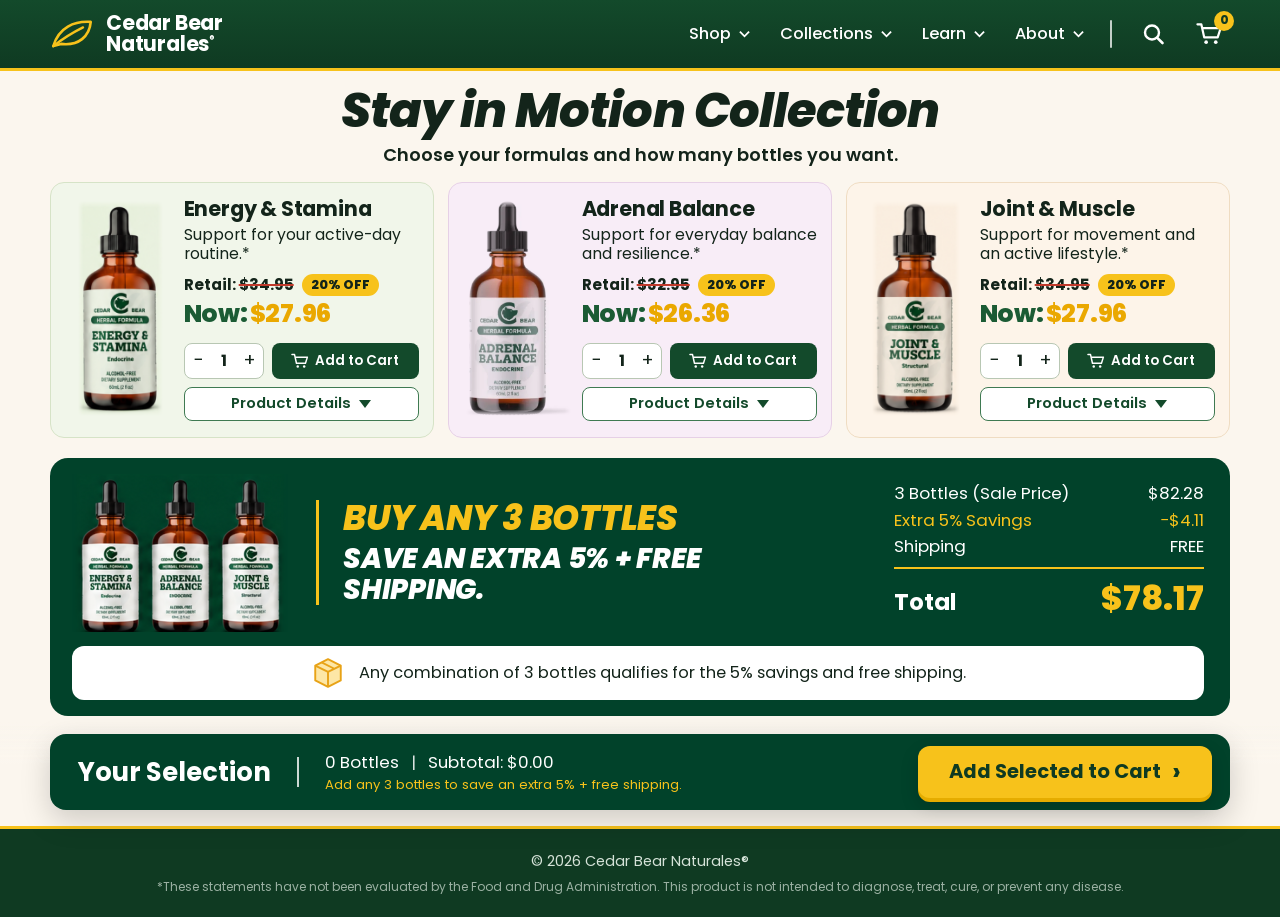
==== commit af7dde1b: "Send View Product to the collection details; use HD Adrenal bottle - Landing "View Product" buttons " ====
--- a/collection.html
+++ b/collection.html
@@ -162,7 +162,7 @@
 
     <!-- Adrenal Balance -->
     <article class="shop-card tint-adrenal" id="adrenal" data-product="adrenal" data-col="2">
-      <div class="sc-media"><img src="images/bottle-adrenal.png" alt="Adrenal Balance herbal formula, 2 fl oz bottle" width="102" height="266"></div>
+      <div class="sc-media"><img src="images/bottle-adrenal-hd.png" alt="Adrenal Balance herbal formula, 2 fl oz bottle" width="303" height="624"></div>
       <div class="sc-body">
         <h2 class="sc-title">Adrenal Balance</h2>
         <p class="sc-short">Support for everyday balance and resilience.*</p>
@@ -192,7 +192,7 @@
       </div>
     </article>
     <section class="details-panel tint-adrenal" id="details-adrenal" data-col="2" aria-label="About Adrenal Balance" hidden>
-      <div class="dp-media"><img src="images/bottle-adrenal.png" alt="" width="102" height="266"></div>
+      <div class="dp-media"><img src="images/bottle-adrenal-hd.png" alt="" width="303" height="624"></div>
       <div class="dp-body">
         <h3>About Adrenal Balance</h3>
         <p class="dp-lead">Alcohol-free herbal liquid formula for the endocrine system.</p>
